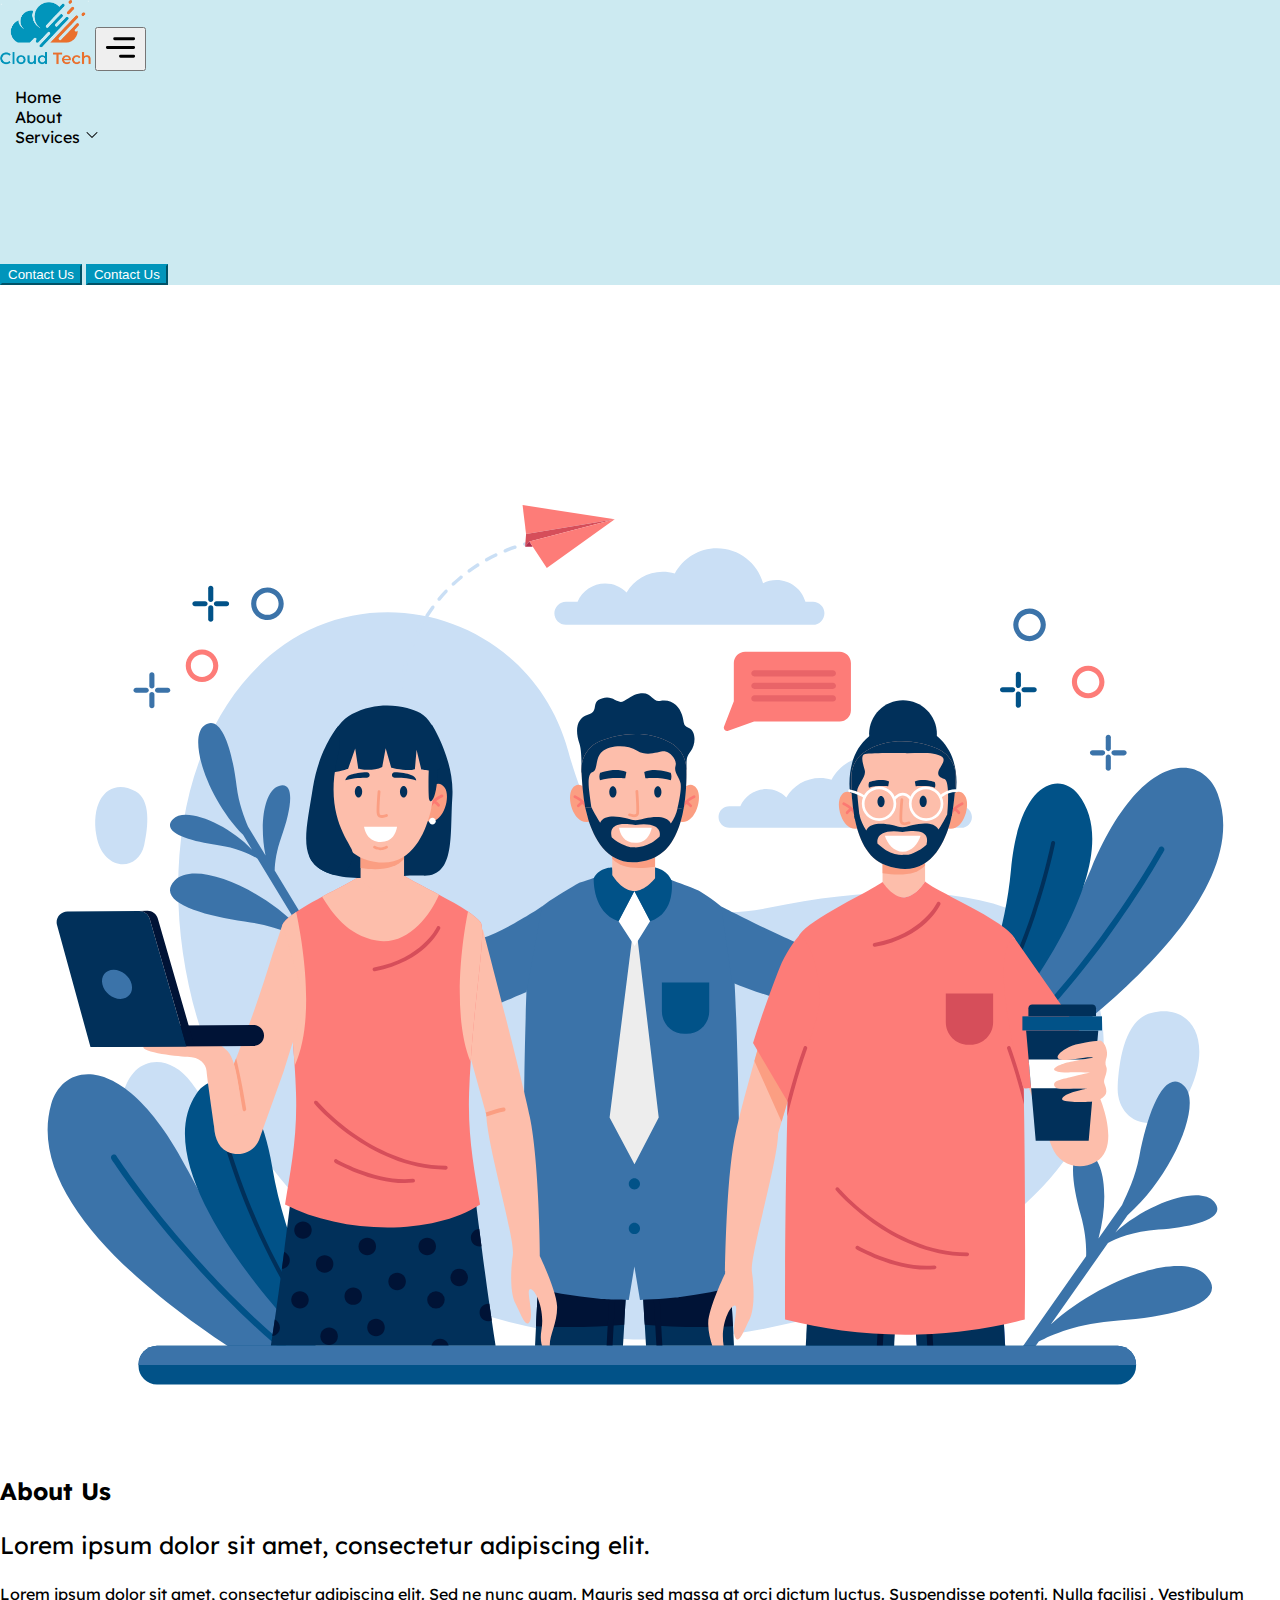
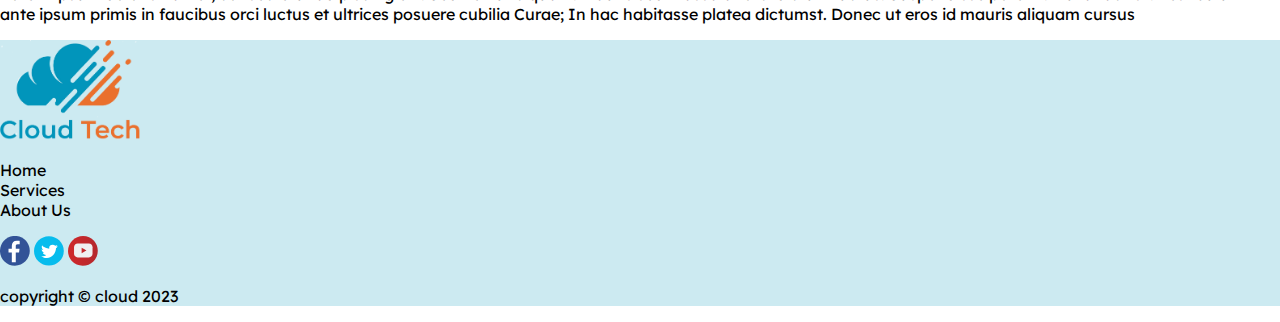
==== about-us.html @ d87e53be "new files" ====
<!DOCTYPE html>
<html lang="en">
<head>
    <meta charset="UTF-8">
    <meta name="viewport" content="width=device-width, initial-scale=1.0">
    <title>About Us</title>
    <!-- css links -->
    <link href="https://cdn.jsdelivr.net/npm/bootstrap@5.3.2/dist/css/bootstrap.min.css" rel="stylesheet" integrity="sha384-T3c6CoIi6uLrA9TneNEoa7RxnatzjcDSCmG1MXxSR1GAsXEV/Dwwykc2MPK8M2HN" crossorigin="anonymous">
    <link rel="stylesheet" href="css/style.css">
    <link rel="stylesheet" href="https://cdnjs.cloudflare.com/ajax/libs/animate.css/4.1.1/animate.min.css">
    <!-- css links ends -->
</head>
<body>
    <!-- header starts -->
    <header class="sticky-top bg-white">
        <nav class="navbar navbar-expand-lg bg-body-tertiary shadow p-0">
            <div class="container">
              <a class="navbar-brand py-2" href="#"><img src="images/cloud-tech4.svg" height="65" alt=""></a>
              <button class="navbar-toggler border-0 p-0 outline-none" type="button" data-bs-toggle="offcanvas" data-bs-target="#staticBackdrop" aria-controls="staticBackdrop">
                <img src="images/menu-icon.svg" alt="">
              </button>
              <div class="offcanvas offcanvas-start" tabindex="-1" id="staticBackdrop" aria-labelledby="staticBackdropLabel">
                <ul class="navbar-nav mx-lg-auto mb-2 mb-lg-0">
                  <li class="nav-item me-lg-3">
                    <a class="nav-link active" aria-current="page" href="#">Home</a>
                  </li>
                  <li class="nav-item me-lg-3">
                    <a class="nav-link" href="#">About</a>
                  </li>
                  <li class="nav-item me-lg-3">
                    <a class="nav-link" href="#" role="button">
                      Services
                      <img src="images/arrow-down.svg" alt="">
                    </a>
                    <ul class="dropdown-menu row">
                      <li class="col-lg-6 dropdown-list mb-3">
                        <div class="dropdown-item text-uppercase" href="#">Data 1</div>
                        <ul>
                          <li><a href="#cloud_1">Data Inner</a></li>
                          <li><a href="">Data Inner</a></li>
                          <li><a href="">Data Inner</a></li>
                          <li><a href="">Data Inner</a></li>
                        </ul>
                      </li>
                      <li class="col-lg-6 dropdown-list mb-3">
                        <div class="dropdown-item text-uppercase" href="#">Services 1</div>
                        <ul>
                          <li><a href="">Services Inner</a></li>
                          <li><a href="">Services Inner</a></li>
                          <li><a href="">Services Inner</a></li>
                          <li><a href="">Services Inner</a></li>
                        </ul>
                      </li>
                      <li class="col-lg-6 dropdown-list mb-3">
                        <div class="dropdown-item text-uppercase" href="#">Services 1</div>
                        <ul>
                          <li><a href="">Services Inner</a></li>
                          <li><a href="">Services Inner</a></li>
                          <li><a href="">Services Inner</a></li>
                          <li><a href="">Services Inner</a></li>
                        </ul>
                      </li>
                    </ul>
                  </li>
                </ul>
                <button class="btn btn-primary d-lg-block d-none" type="submit">Contact Us</button>
              </div>
              <button class="btn btn-primary fixed-bottom rounded-0 py-2 d-block d-lg-none" type="submit">Contact Us</button>
            </div>
        </nav>
    </header>
    <!-- header ends -->
    <div class="container">
        <div class="row align-items-center">
            <div class="col-12 col-lg-6">
                <img src="images/aboutus.svg" alt="">
            </div>
            <div class="col-12 col-lg-6">
                <h2 class="mainheading">About Us</h2>
                <p class="text-label">Lorem ipsum dolor sit amet, <span>consectetur adipiscing elit.</span></p>
                <p class="text-muted">Lorem ipsum dolor sit amet, consectetur adipiscing elit. Sed ne
                    nunc quam. Mauris sed massa at orci dictum luctus. Suspendisse potenti. Nulla facilisi
                    . Vestibulum ante ipsum primis in faucibus orci luctus et ultrices posuere cubilia
                    Curae; In hac habitasse platea dictumst. Donec ut eros id mauris aliquam cursus
                </p>
            </div>
        </div>
    </div>
    <!-- footer starts -->
    <footer class="bg-body-tertiary pt-5 pb-5 pb-lg-3">
        <div class="container">
          <div class="row align-items-center">
            <div class="col-12 col-lg-3 footer-logo">
              <img src="images/cloud-tech4.svg" alt="">
            </div>
            <div class="col-12 col-lg-5 my-lg-0 my-4">
              <ul class="d-flex px-5 justify-content-center">
                <li class="me-4"><a href="javascript:void(0);">Home</a></li>
                <li class="me-4"><a href="javascript:void(0);">Services</a></li>
                <li class="me-4"><a href="javascript:void(0);">About Us</a></li>
              </ul>
            </div>
            <div class="col-12 col-lg-4">
              <div class="d-flex justify-content-center">
                <a href="javascript:void(0);" class="me-3"><img src="images/facebook.svg" alt=""></a>
                <a href="javascript:void(0);" class="me-3"><img src="images/twitter.svg" alt=""></a>
                <a href="javascript:void(0);" class="me-3"><img src="images/youtube.svg" alt=""></a>
              </div>
            </div>
          </div>
          <div class="col-12 mt-4 text-center">
            <p>copyright &copy cloud 2023</p>
          </div>
        </div>
    </footer>
    <!-- footer ends -->
    <!-- js links -->
    <script src="https://code.jquery.com/jquery-3.7.1.min.js" integrity="sha256-/JqT3SQfawRcv/BIHPThkBvs0OEvtFFmqPF/lYI/Cxo=" crossorigin="anonymous"></script>
    <script src="https://cdn.jsdelivr.net/npm/bootstrap@5.3.2/dist/js/bootstrap.bundle.min.js" integrity="sha384-C6RzsynM9kWDrMNeT87bh95OGNyZPhcTNXj1NW7RuBCsyN/o0jlpcV8Qyq46cDfL" crossorigin="anonymous"></script>
    <script src="javascript/script.js"></script>
    <!-- js links ends -->    
</body>
</html>
---- css/style.css ----
@import url('https://fonts.googleapis.com/css2?family=Jost:wght@300;400;500;600;700;900&family=Lexend:wght@200;300;400&family=Work+Sans:wght@300;400;700&display=swap');
body{
    margin: 0;
    padding: 0;
    font-size: 16px;
    font-family: 'Lexend', sans-serif;
}
ul{
    list-style: none;
    padding: 0;
}
a,a:hover{
    text-decoration: none;
    color: #000;
}
.card{
    border: 0;
}
.text-blue{
    color:  #0195BB !important;
}
.btn.btn-primary,
.btn.btn-primary:hover,
.btn.btn-outline-primary:hover{
    background-color: #0195BB;
    color: #fff;
    border-color: #0195BB;
}
.btn.btn-outline-primary{
    border-color: #0195BB;
    color: #0195BB;
}
.subheadings{
    color: #ea702d;
    text-align: center;
}
.subtitle{
    font-size: 1.5rem;
    display: block;
}
::-webkit-scrollbar{
    display: none;
}
.bg-body-tertiary{
    background-color: #0195bb33 !important;
}
.nav-link{
    padding: 28px 15px;
    transition: all 0.5s ease;
    position: relative;
}
.nav-item .nav-link img{
    transition: all 0.5s ease;
}
.nav-item:hover .nav-link img{
    transform: rotate(180deg);
}
.dropdown-menu .dropdown-item{
    padding: 0;
    color: #000;
}
.dropdown-menu li ul li a{
    padding: 0 0 10px;
}
.navbar-toggler:focus{
    outline: none !important;
    box-shadow: none;
}
.technology-partner img{
    max-width: 230px;
}
.technology-scroll{
    overflow: hidden;
    white-space: nowrap;
    display: flex;
    align-items: center;
    justify-content: start;
}
.services-tabs .nav-link{
    padding: 10px 30px;
    border-radius: 25px;
    color: #000;
}
.services-tabs .nav-link.active{
    background-color: #0195BB;
}
.services-tabs .servicestab-content .row .tab-pane-item{
    padding-top: 90px;
}
.services-tabs .card-icon{
    position: absolute;
    top: 0%;
    left: 50%;
    transform: translate(-50%,-50%);
    border-radius: 100%;
    padding: 10px;
    width: 80px;
    height: 80px;
    display: flex;
    align-items: center;
    overflow: hidden;
    white-space: nowrap;
    justify-content: center;
    background-color: #fff;
}
.servicestab-content .card{
    padding: 85px 15px 15px 15px;
    border: 1px solid  #0195BB;
}
.servicestab-content .card img{
    height: 65px;
}
.servicestab-content .shadow{
    box-shadow: 0 0rem 0.5rem 0.1rem rgb(0,0,0,0.15) !important;
}
.footer-logo img{
    height: 100px;
}
/* services css */
.cloud-title h3{
    color: #0195BB;
}
.services-grid{
    padding: 0px 0 40px;
}
.text-label{
    font-size: 1.5rem;
}
.text-label .span{
    color: #0195BB;
}
/* ends */
.bgImage{
    position: relative;
}
.cloud-title{
    position: sticky;
    top: 80px;
    padding: 10px 0;
    background-color: #fff;
}
/* animation css */
@keyframes slideIn {
    0% {
        opacity: 0;
        -webkit-transform: translateY(70%);
        transform: translateY(70%);
    }
    100% {
        opacity: 1;
        -webkit-transform: translateY(0);
        transform: translateY(0);
    }
}

/* animation css ends */
@media (min-width:999px){
    .offcanvas{
        display: contents;
    }
    .dropdown-menu{
        transform: scaleZ(0);
        visibility: hidden;
        opacity: 0;
        display: flex;
        align-items: center;
        top: 100%;
        left: auto;
        right: auto;
    }
    .nav-item:hover .dropdown-menu{
        border: 0;
        box-shadow: 0px 0px 4px rgb(0,0,0,0.15);
        padding: 20px;
        border-radius: 4px;
        text-align: left;
        transform: scaleZ(1);
        visibility: visible;
        opacity: 1;
        transition: all 0.6s;
    }
    .dropdown-menu .dropdown-item:hover{
        background-color: transparent;
    }
    
    
}
@media (max-width:999px){
    .offcanvas.offcanvas-start{
        width: 326px;
    }
    .nav-link{
        padding: 10px 15px;
    }
    .services-tabs .nav-pills{
        white-space: nowrap;
        display: flex;
        flex-wrap: nowrap;
        overflow: auto;
        /* justify-content: start !important; */
    }
    .customMbl-scroll{
        display: flex;
        flex-wrap: nowrap;
        overflow: auto;
    }
    .footer-logo{
        text-align: center;
    }
    .dropdown-menu{
        padding: 0 15px;
        border: 0;
    }
    .dropdown-menu li ul li a{
        font-size: 14px;
    }
    .btn-primary.fixed-bottom{
        font-size: 18px;
    }
    .cloud-title{
        background-color: #fff;
        padding: 10px 15px;
        /* box-shadow: 0 0 10px rgba(0,0,0,.1); */
    }    
    .services-grid {
        padding: 0px 0 20px;
    }
}
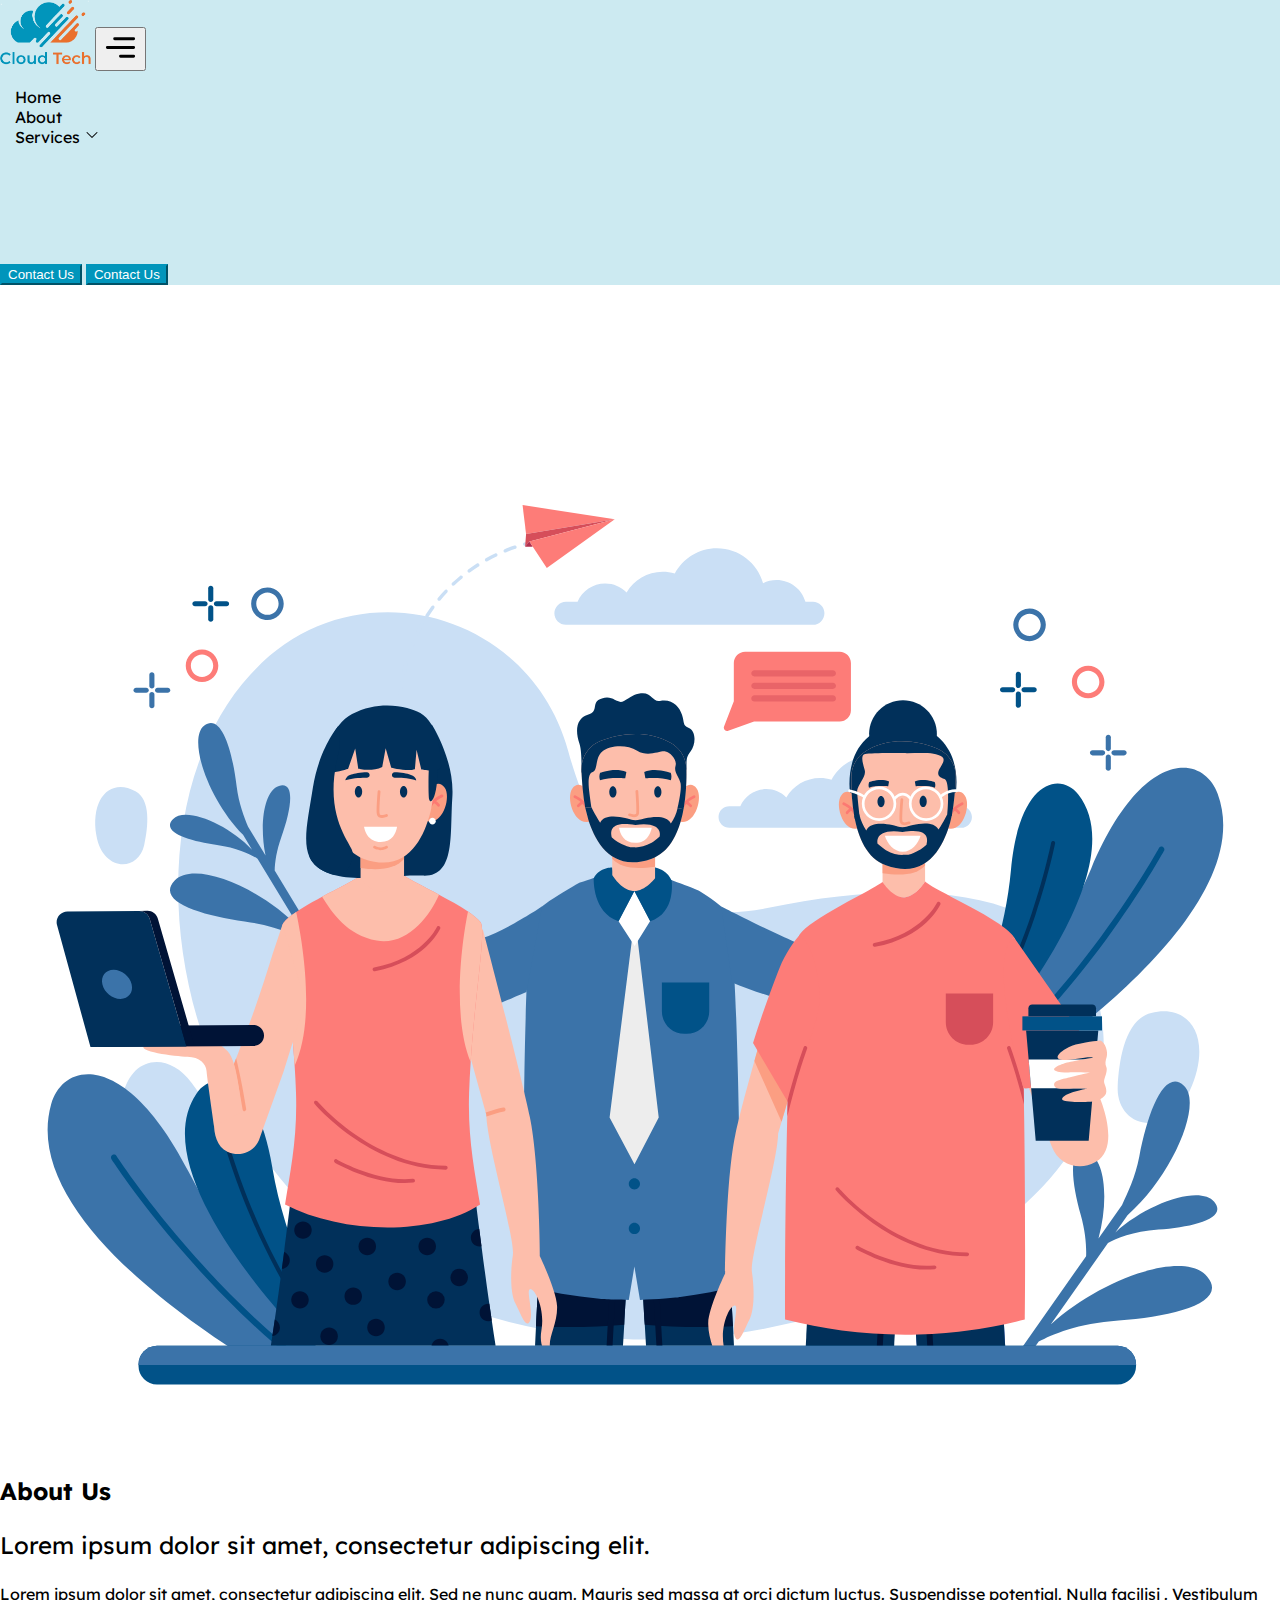
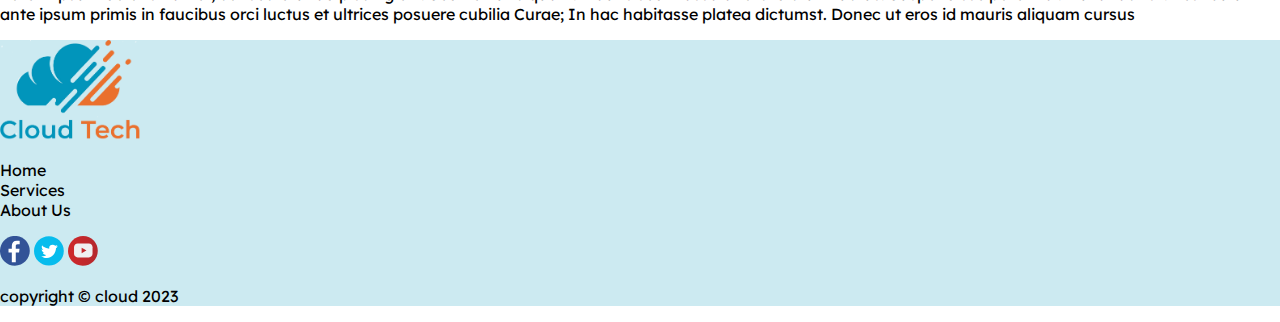
==== commit e7012845: "Update about-us.html" ====
--- a/about-us.html
+++ b/about-us.html
@@ -15,20 +15,20 @@
     <header class="sticky-top bg-white">
         <nav class="navbar navbar-expand-lg bg-body-tertiary shadow p-0">
             <div class="container">
-              <a class="navbar-brand py-2" href="#"><img src="images/cloud-tech4.svg" height="65" alt=""></a>
+              <a class="navbar-brand py-2" href="index.html"><img src="images/cloud-tech4.svg" height="65" alt=""></a>
               <button class="navbar-toggler border-0 p-0 outline-none" type="button" data-bs-toggle="offcanvas" data-bs-target="#staticBackdrop" aria-controls="staticBackdrop">
                 <img src="images/menu-icon.svg" alt="">
               </button>
               <div class="offcanvas offcanvas-start" tabindex="-1" id="staticBackdrop" aria-labelledby="staticBackdropLabel">
                 <ul class="navbar-nav mx-lg-auto mb-2 mb-lg-0">
                   <li class="nav-item me-lg-3">
-                    <a class="nav-link active" aria-current="page" href="#">Home</a>
+                    <a class="nav-link active" aria-current="page" href="index.html">Home</a>
                   </li>
                   <li class="nav-item me-lg-3">
-                    <a class="nav-link" href="#">About</a>
+                    <a class="nav-link" href="about.html">About</a>
                   </li>
                   <li class="nav-item me-lg-3">
-                    <a class="nav-link" href="#" role="button">
+                    <a class="nav-link" href="services.html" role="button">
                       Services
                       <img src="images/arrow-down.svg" alt="">
                     </a>
@@ -79,7 +79,7 @@
                 <h2 class="mainheading">About Us</h2>
                 <p class="text-label">Lorem ipsum dolor sit amet, <span>consectetur adipiscing elit.</span></p>
                 <p class="text-muted">Lorem ipsum dolor sit amet, consectetur adipiscing elit. Sed ne
-                    nunc quam. Mauris sed massa at orci dictum luctus. Suspendisse potenti. Nulla facilisi
+                    nunc quam. Mauris sed massa at orci dictum luctus. Suspendisse potential. Nulla facilisi
                     . Vestibulum ante ipsum primis in faucibus orci luctus et ultrices posuere cubilia
                     Curae; In hac habitasse platea dictumst. Donec ut eros id mauris aliquam cursus
                 </p>
@@ -120,4 +120,4 @@
     <script src="javascript/script.js"></script>
     <!-- js links ends -->    
 </body>
-</html>+</html>
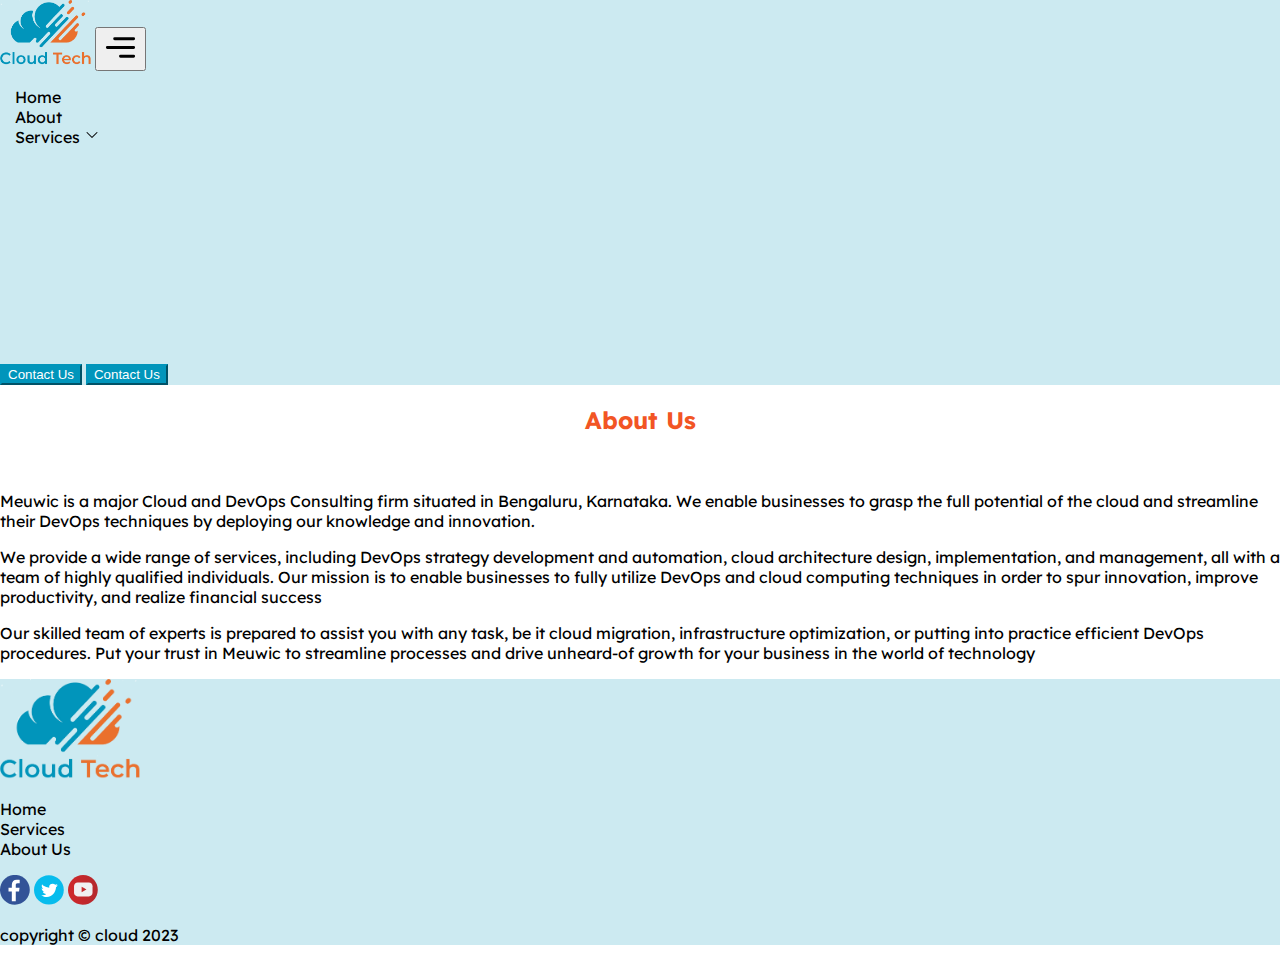
==== commit 6318e16d: "Update about-us.html" ====
--- a/about-us.html
+++ b/about-us.html
@@ -3,121 +3,145 @@
 <head>
     <meta charset="UTF-8">
     <meta name="viewport" content="width=device-width, initial-scale=1.0">
-    <title>About Us</title>
+    <title>Muewic</title>
     <!-- css links -->
     <link href="https://cdn.jsdelivr.net/npm/bootstrap@5.3.2/dist/css/bootstrap.min.css" rel="stylesheet" integrity="sha384-T3c6CoIi6uLrA9TneNEoa7RxnatzjcDSCmG1MXxSR1GAsXEV/Dwwykc2MPK8M2HN" crossorigin="anonymous">
     <link rel="stylesheet" href="css/style.css">
-    <link rel="stylesheet" href="https://cdnjs.cloudflare.com/ajax/libs/animate.css/4.1.1/animate.min.css">
+    <link rel="stylesheet" href="css/animate.css">
     <!-- css links ends -->
 </head>
 <body>
     <!-- header starts -->
     <header class="sticky-top bg-white">
-        <nav class="navbar navbar-expand-lg bg-body-tertiary shadow p-0">
-            <div class="container">
-              <a class="navbar-brand py-2" href="index.html"><img src="images/cloud-tech4.svg" height="65" alt=""></a>
-              <button class="navbar-toggler border-0 p-0 outline-none" type="button" data-bs-toggle="offcanvas" data-bs-target="#staticBackdrop" aria-controls="staticBackdrop">
-                <img src="images/menu-icon.svg" alt="">
-              </button>
-              <div class="offcanvas offcanvas-start" tabindex="-1" id="staticBackdrop" aria-labelledby="staticBackdropLabel">
-                <ul class="navbar-nav mx-lg-auto mb-2 mb-lg-0">
-                  <li class="nav-item me-lg-3">
-                    <a class="nav-link active" aria-current="page" href="index.html">Home</a>
-                  </li>
-                  <li class="nav-item me-lg-3">
-                    <a class="nav-link" href="about.html">About</a>
-                  </li>
-                  <li class="nav-item me-lg-3">
-                    <a class="nav-link" href="services.html" role="button">
-                      Services
-                      <img src="images/arrow-down.svg" alt="">
-                    </a>
-                    <ul class="dropdown-menu row">
-                      <li class="col-lg-6 dropdown-list mb-3">
-                        <div class="dropdown-item text-uppercase" href="#">Data 1</div>
-                        <ul>
-                          <li><a href="#cloud_1">Data Inner</a></li>
-                          <li><a href="">Data Inner</a></li>
-                          <li><a href="">Data Inner</a></li>
-                          <li><a href="">Data Inner</a></li>
-                        </ul>
-                      </li>
-                      <li class="col-lg-6 dropdown-list mb-3">
-                        <div class="dropdown-item text-uppercase" href="#">Services 1</div>
-                        <ul>
-                          <li><a href="">Services Inner</a></li>
-                          <li><a href="">Services Inner</a></li>
-                          <li><a href="">Services Inner</a></li>
-                          <li><a href="">Services Inner</a></li>
-                        </ul>
-                      </li>
-                      <li class="col-lg-6 dropdown-list mb-3">
-                        <div class="dropdown-item text-uppercase" href="#">Services 1</div>
-                        <ul>
-                          <li><a href="">Services Inner</a></li>
-                          <li><a href="">Services Inner</a></li>
-                          <li><a href="">Services Inner</a></li>
-                          <li><a href="">Services Inner</a></li>
-                        </ul>
-                      </li>
-                    </ul>
-                  </li>
-                </ul>
-                <button class="btn btn-primary d-lg-block d-none" type="submit">Contact Us</button>
-              </div>
-              <button class="btn btn-primary fixed-bottom rounded-0 py-2 d-block d-lg-none" type="submit">Contact Us</button>
+      <nav class="navbar navbar-expand-lg bg-body-tertiary shadow p-0">
+          <div class="container">
+            <a class="navbar-brand py-2" href="index.html"><img src="images/cloud-tech4.svg" height="65" alt=""></a>
+            <button class="navbar-toggler border-0 p-0 outline-none" type="button" data-bs-toggle="offcanvas" data-bs-target="#staticBackdrop" aria-controls="staticBackdrop">
+              <img src="images/menu-icon.svg" alt="">
+            </button>
+            <div class="offcanvas offcanvas-start" tabindex="-1" id="staticBackdrop" aria-labelledby="staticBackdropLabel">
+              <ul class="navbar-nav mx-lg-auto mb-2 mb-lg-0">
+                <li class="nav-item me-lg-3">
+                  <a class="nav-link active" aria-current="page" href="index.html">Home</a>
+                </li>
+                <li class="nav-item me-lg-3">
+                  <a class="nav-link" href="about-us.html">About</a>
+                </li>
+                <li class="nav-item me-lg-3">
+                  <a class="nav-link service-btn" href="javascript:void(0);" role="button">
+                    Services
+                    <img src="images/arrow-down.svg" alt="">
+                  </a>
+                  <ul class="dropdown-menu row align-items-start">
+                    <li class="col-lg-6 dropdown-list mb-3">
+                      <div class="dropdown-item text-uppercase mb-2 pb-2 border-bottom" href="services.html">Cloud Services</div>
+                      <ul>
+                        <li><a href="services.html">DevOps</a></li>
+                        <li><a href="services.html">SecOps</a></li>
+                        <li><a href="services.html">Consultation & Migrations</a></li>
+                        <li><a href="services.html">Observability & Monitoring Solutions</a></li>
+                        <li><a href="services.html">Managed services</a></li>
+                        <li><a href="services.html">Incident Management</a></li>
+                      </ul>
+                    </li>
+                    <li class="col-lg-6 dropdown-list mb-3">
+                      <div class="dropdown-item text-uppercase mb-2 pb-2 border-bottom" href="services.html">IT services</div>
+                      <ul>
+                        <li><a href="services.html">Custom IT Services</a></li>
+                        <li><a href="services.html">Networking</a></li>
+                        <li><a href="services.html">O365 & SharePoint</a></li>
+                        <li><a href="services.html">Gsuite Gmail Support </a></li>
+                      </ul>
+                    </li>
+                    <li class="col-lg-6 dropdown-list mb-3">
+                      <div class="dropdown-item text-uppercase mb-2 pb-2 border-bottom" href="services.html">BPO/KPO</div>
+                      <ul>
+                        <li><a href="services.html">Solutions for Fintech</a></li>
+                      </ul>
+                    </li>
+                  </ul>
+                </li>
+              </ul>
+              <button class="btn btn-primary d-lg-block d-none" type="submit">Contact Us</button>
             </div>
-        </nav>
+            <button class="btn btn-primary fixed-bottom rounded-0 py-2 d-block d-lg-none" type="submit">Contact Us</button>
+          </div>
+      </nav>
     </header>
     <!-- header ends -->
     <div class="container">
-        <div class="row align-items-center">
-            <div class="col-12 col-lg-6">
-                <img src="images/aboutus.svg" alt="">
+      <section class="py-5 wow tpfadeIn">
+        <h2 class="subheadings mb-5">About Us</h2>
+        <div class="row">
+          <div class="col-lg-6">
+            <img src="images/about-us2.svg" alt="">
+          </div>
+          <div class="col-lg-6 text-center">
+            <div class="pt-5">
+              <p>Meuwic is a major Cloud and DevOps Consulting firm situated in Bengaluru, Karnataka. We enable 
+                businesses to grasp the full potential of the cloud and streamline their DevOps techniques by 
+                deploying our knowledge and innovation.
+              </p>
+              <p>We provide a wide range of services, including DevOps strategy development and automation, cloud 
+                  architecture design, implementation, and management, all with a team of highly qualified 
+                  individuals. Our mission is to enable businesses to fully utilize DevOps and cloud computing 
+                  techniques in order to spur innovation, improve productivity, and realize financial success
+              </p>
+              <p>Our skilled team of experts is prepared to assist you with any task, be it cloud migration, 
+                infrastructure optimization, or putting into practice efficient DevOps procedures. Put your trust in 
+                Meuwic to streamline processes and drive unheard-of growth for your business in the world of 
+                technology
+              </p>
             </div>
-            <div class="col-12 col-lg-6">
-                <h2 class="mainheading">About Us</h2>
-                <p class="text-label">Lorem ipsum dolor sit amet, <span>consectetur adipiscing elit.</span></p>
-                <p class="text-muted">Lorem ipsum dolor sit amet, consectetur adipiscing elit. Sed ne
-                    nunc quam. Mauris sed massa at orci dictum luctus. Suspendisse potential. Nulla facilisi
-                    . Vestibulum ante ipsum primis in faucibus orci luctus et ultrices posuere cubilia
-                    Curae; In hac habitasse platea dictumst. Donec ut eros id mauris aliquam cursus
-                </p>
-            </div>
+          </div>
         </div>
+      </section>
     </div>
     <!-- footer starts -->
     <footer class="bg-body-tertiary pt-5 pb-5 pb-lg-3">
-        <div class="container">
-          <div class="row align-items-center">
-            <div class="col-12 col-lg-3 footer-logo">
-              <img src="images/cloud-tech4.svg" alt="">
-            </div>
-            <div class="col-12 col-lg-5 my-lg-0 my-4">
-              <ul class="d-flex px-5 justify-content-center">
-                <li class="me-4"><a href="javascript:void(0);">Home</a></li>
-                <li class="me-4"><a href="javascript:void(0);">Services</a></li>
-                <li class="me-4"><a href="javascript:void(0);">About Us</a></li>
-              </ul>
-            </div>
-            <div class="col-12 col-lg-4">
-              <div class="d-flex justify-content-center">
-                <a href="javascript:void(0);" class="me-3"><img src="images/facebook.svg" alt=""></a>
-                <a href="javascript:void(0);" class="me-3"><img src="images/twitter.svg" alt=""></a>
-                <a href="javascript:void(0);" class="me-3"><img src="images/youtube.svg" alt=""></a>
-              </div>
+      <div class="container">
+        <div class="row align-items-center">
+          <div class="col-12 col-lg-3 footer-logo text-center">
+            <img src="images/cloud-tech4.svg" alt="">
+          </div>
+          <div class="col-12 col-lg-5 my-lg-0 my-4">
+            <ul class="d-flex px-5 justify-content-center">
+              <li class="me-4"><a href="index.html">Home</a></li>
+              <li class="me-4"><a href="services.html">Services</a></li>
+              <li class="me-4"><a href="about-us.html">About Us</a></li>
+            </ul>
+          </div>
+          <div class="col-12 col-lg-4">
+            <div class="d-flex justify-content-center">
+              <a href="javascript:void(0);" class="me-3"><img src="images/facebook.svg" alt=""></a>
+              <a href="javascript:void(0);" class="me-3"><img src="images/twitter.svg" alt=""></a>
+              <a href="javascript:void(0);" class="me-3"><img src="images/youtube.svg" alt=""></a>
             </div>
           </div>
-          <div class="col-12 mt-4 text-center">
-            <p>copyright &copy cloud 2023</p>
-          </div>
         </div>
+        <div class="col-12 mt-4 text-center">
+          <p>copyright &copy cloud 2023</p>
+        </div>
+      </div>
     </footer>
     <!-- footer ends -->
     <!-- js links -->
     <script src="https://code.jquery.com/jquery-3.7.1.min.js" integrity="sha256-/JqT3SQfawRcv/BIHPThkBvs0OEvtFFmqPF/lYI/Cxo=" crossorigin="anonymous"></script>
     <script src="https://cdn.jsdelivr.net/npm/bootstrap@5.3.2/dist/js/bootstrap.bundle.min.js" integrity="sha384-C6RzsynM9kWDrMNeT87bh95OGNyZPhcTNXj1NW7RuBCsyN/o0jlpcV8Qyq46cDfL" crossorigin="anonymous"></script>
     <script src="javascript/script.js"></script>
+    <script src="https://cdnjs.cloudflare.com/ajax/libs/wow/1.1.2/wow.min.js"></script>
+    <script>
+      var wow = new WOW(
+        {
+          boxClass:'wow',
+          animateClass: 'animated',
+          mobile:false,
+          scrollContainer: null,
+          resetAnimation: true,
+        }
+      );
+      wow.init();
+    </script>
     <!-- js links ends -->    
 </body>
 </html>
--- a/css/style.css
+++ b/css/style.css
@@ -31,7 +31,7 @@
     color: #0195BB;
 }
 .subheadings{
-    color: #ea702d;
+    color: #f25524;
     text-align: center;
 }
 .subtitle{
@@ -59,23 +59,18 @@
     padding: 0;
     color: #000;
 }
+.dropdown-menu li ul li{
+    padding-bottom: 10px;
+}
 .dropdown-menu li ul li a{
     padding: 0 0 10px;
+    white-space: normal;
 }
 .navbar-toggler:focus{
     outline: none !important;
     box-shadow: none;
 }
-.technology-partner img{
-    max-width: 230px;
-}
-.technology-scroll{
-    overflow: hidden;
-    white-space: nowrap;
-    display: flex;
-    align-items: center;
-    justify-content: start;
-}
+/* services css starts */
 .services-tabs .nav-link{
     padding: 10px 30px;
     border-radius: 25px;
@@ -104,8 +99,12 @@
     background-color: #fff;
 }
 .servicestab-content .card{
-    padding: 85px 15px 15px 15px;
+    padding: 60px 15px 15px 15px;
     border: 1px solid  #0195BB;
+    height: 100%;
+}
+.servicestab-content .card p{
+    font-size: 14px;
 }
 .servicestab-content .card img{
     height: 65px;
@@ -113,6 +112,7 @@
 .servicestab-content .shadow{
     box-shadow: 0 0rem 0.5rem 0.1rem rgb(0,0,0,0.15) !important;
 }
+/* services css ends */
 .footer-logo img{
     height: 100px;
 }
@@ -166,7 +166,7 @@
         align-items: center;
         top: 100%;
         left: auto;
-        right: auto;
+        right: 150px;
     }
     .nav-item:hover .dropdown-menu{
         border: 0;
@@ -178,19 +178,35 @@
         visibility: visible;
         opacity: 1;
         transition: all 0.6s;
+        width: 40%;
     }
     .dropdown-menu .dropdown-item:hover{
         background-color: transparent;
     }
-    
+    .dropdown-menu .border-bottom{
+        border-bottom-width: 2px !important;
+        border-bottom-color: #000 !important;
+    }
+    .homeBanner .imageHeight{
+        height: 500px;
+    }
     
 }
 @media (max-width:999px){
     .offcanvas.offcanvas-start{
         width: 326px;
     }
-    .nav-link{
+    .navbar-nav .nav-link{
         padding: 10px 15px;
+    }
+    .navbar-nav .nav-item{
+        border-bottom: 2px solid #dee2e6;
+    }
+    .nav-item .dropdown-menu{
+        display: block;
+    }
+    .services-tabs .nav-link{
+        padding: 10px 12px;
     }
     .services-tabs .nav-pills{
         white-space: nowrap;
@@ -198,6 +214,24 @@
         flex-wrap: nowrap;
         overflow: auto;
         /* justify-content: start !important; */
+    }
+    .service-btn{
+        display: flex;
+        justify-content: space-between;
+    }
+    .dropdown-menu{
+        padding: 0;
+    }
+    .dropdown-menu .dropdown-item{
+        font-size: 13px;
+        font-weight: 600;
+    }
+    .dropdown-list{
+        padding: 0 15px 0 15px;
+    }
+    .dropdown-list ul{
+        padding-left: 20px;
+        list-style: disc;
     }
     .customMbl-scroll{
         display: flex;
@@ -225,4 +259,7 @@
     .services-grid {
         padding: 0px 0 20px;
     }
-}+    .homeBanner .imageHeight{
+        padding: 15px 0;
+    }
+}
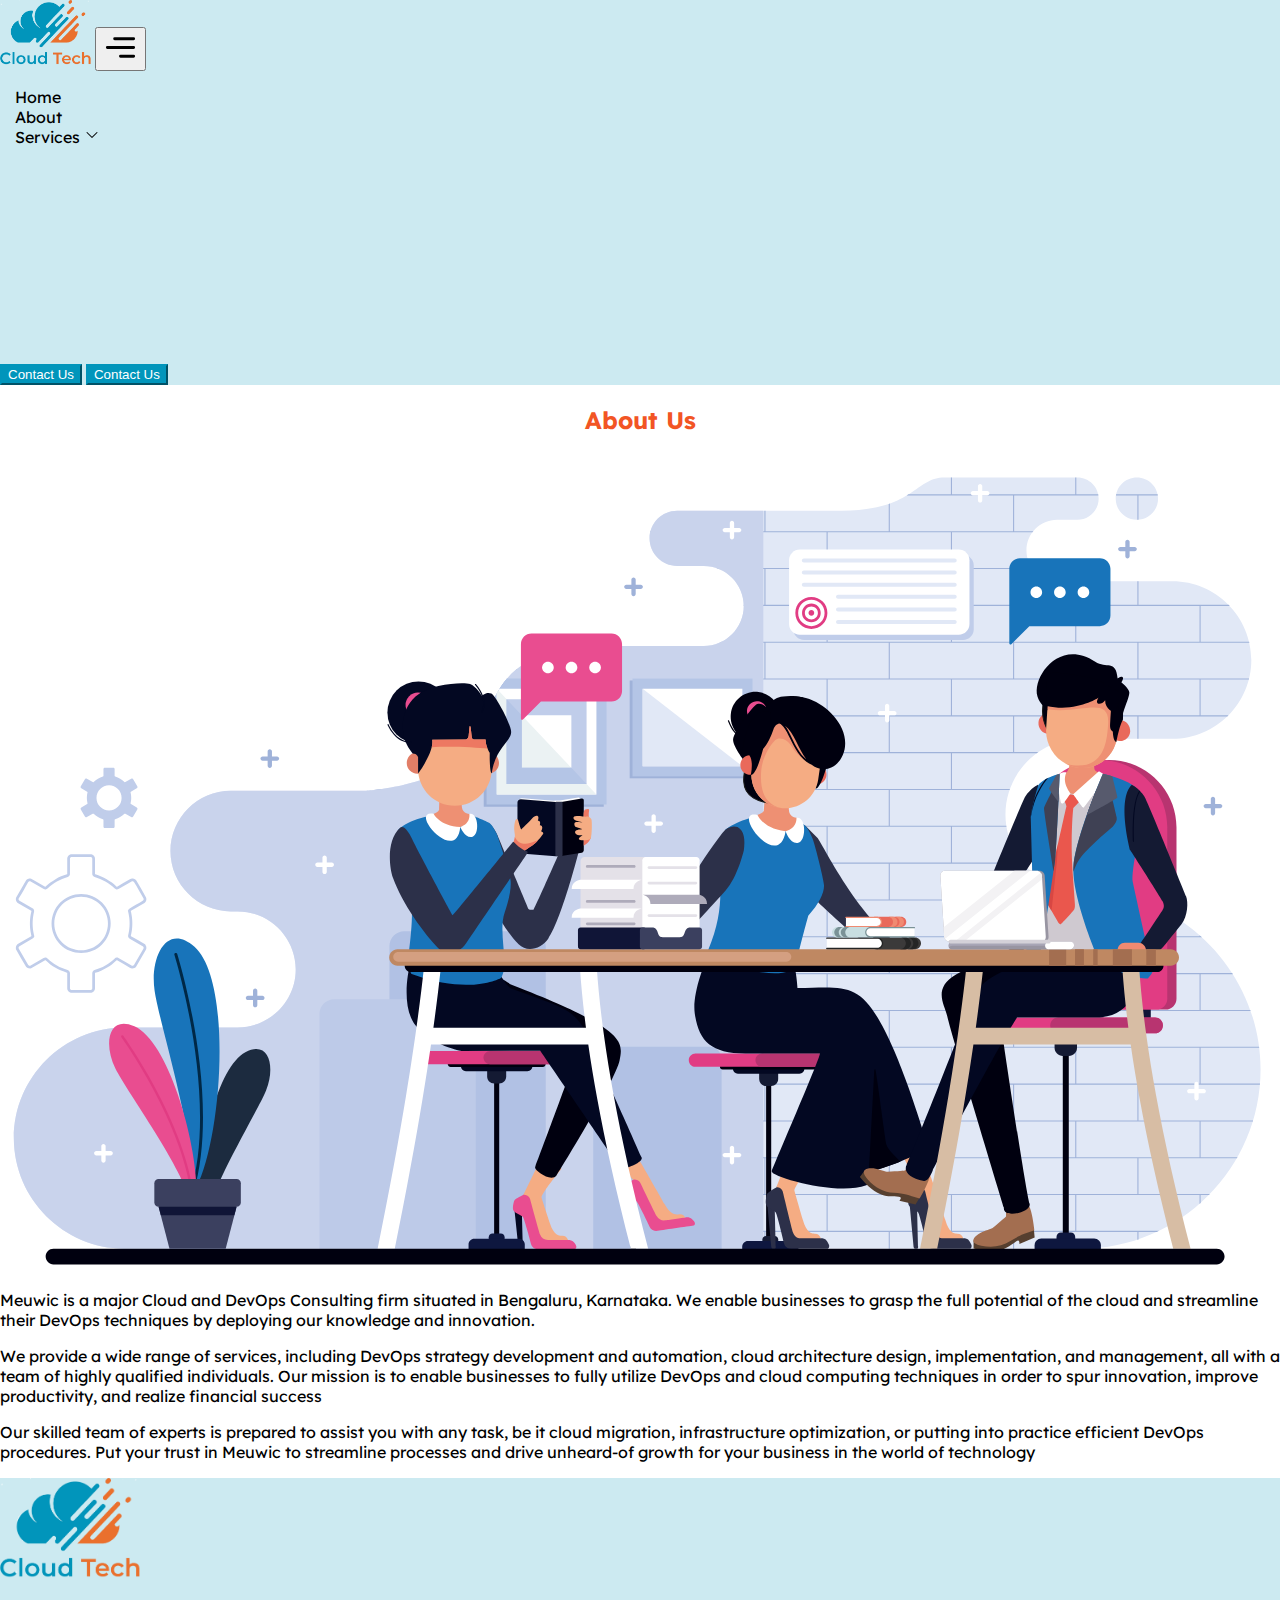
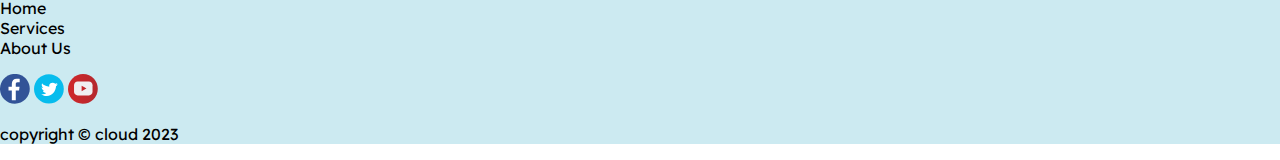
==== commit c00ea259: "changes in header" ====
--- a/about-us.html
+++ b/about-us.html
@@ -22,7 +22,7 @@
             <div class="offcanvas offcanvas-start" tabindex="-1" id="staticBackdrop" aria-labelledby="staticBackdropLabel">
               <ul class="navbar-nav mx-lg-auto mb-2 mb-lg-0">
                 <li class="nav-item me-lg-3">
-                  <a class="nav-link active" aria-current="page" href="index.html">Home</a>
+                  <a class="nav-link" aria-current="page" href="index.html">Home</a>
                 </li>
                 <li class="nav-item me-lg-3">
                   <a class="nav-link" href="about-us.html">About</a>
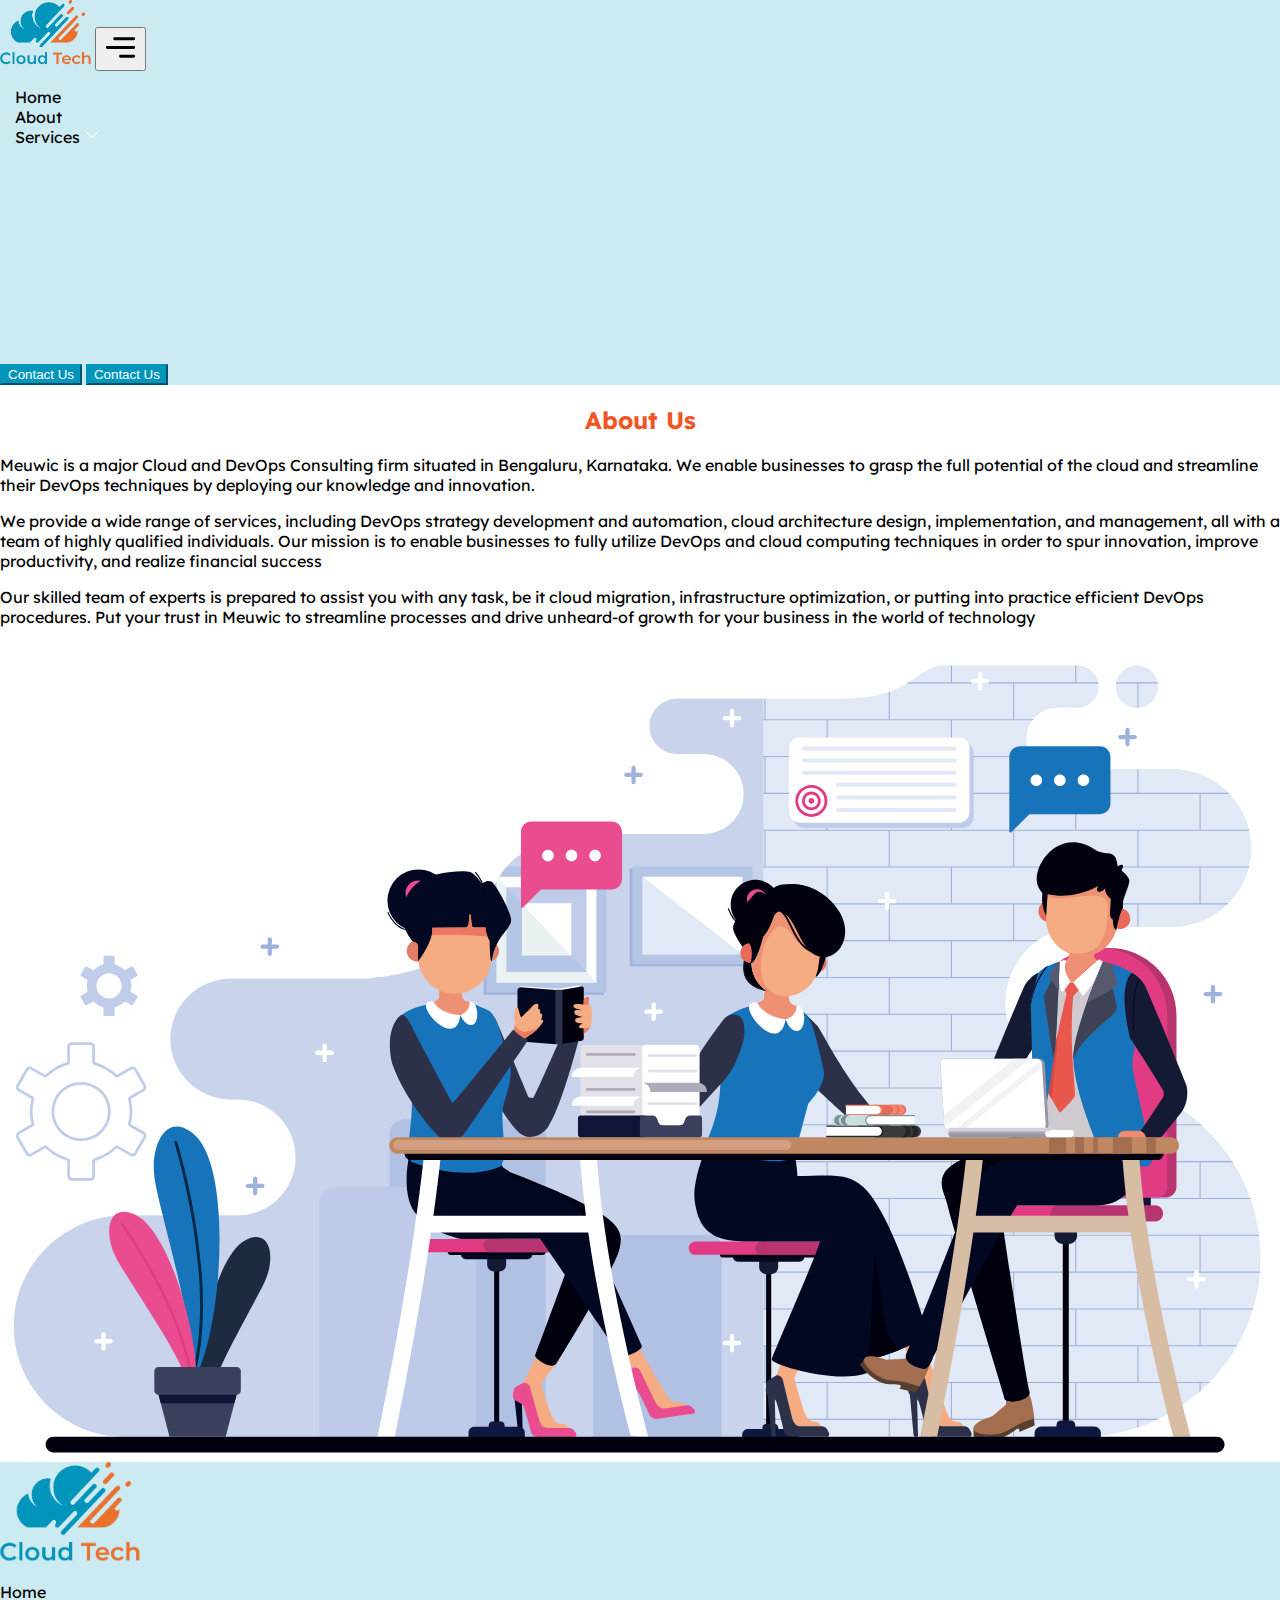
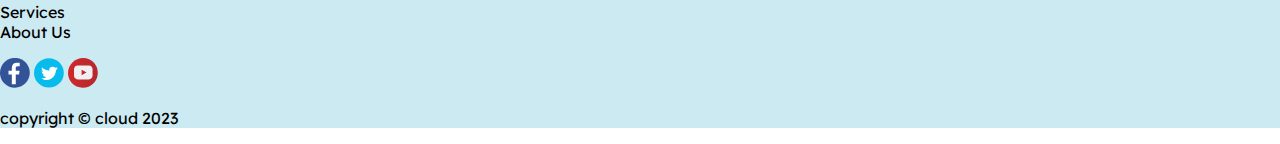
==== commit 362edd25: "Update about-us.html" ====
--- a/about-us.html
+++ b/about-us.html
@@ -73,11 +73,8 @@
       <section class="py-5 wow tpfadeIn">
         <h2 class="subheadings mb-5">About Us</h2>
         <div class="row">
-          <div class="col-lg-6">
-            <img src="images/about-us2.svg" alt="">
-          </div>
-          <div class="col-lg-6 text-center">
-            <div class="pt-5">
+          <div class="col-lg-6 text-start">
+            <div class="">
               <p>Meuwic is a major Cloud and DevOps Consulting firm situated in Bengaluru, Karnataka. We enable 
                 businesses to grasp the full potential of the cloud and streamline their DevOps techniques by 
                 deploying our knowledge and innovation.
@@ -93,6 +90,9 @@
                 technology
               </p>
             </div>
+          </div>
+          <div class="col-lg-6">
+            <img src="images/about-us2.svg" alt="">
           </div>
         </div>
       </section>
